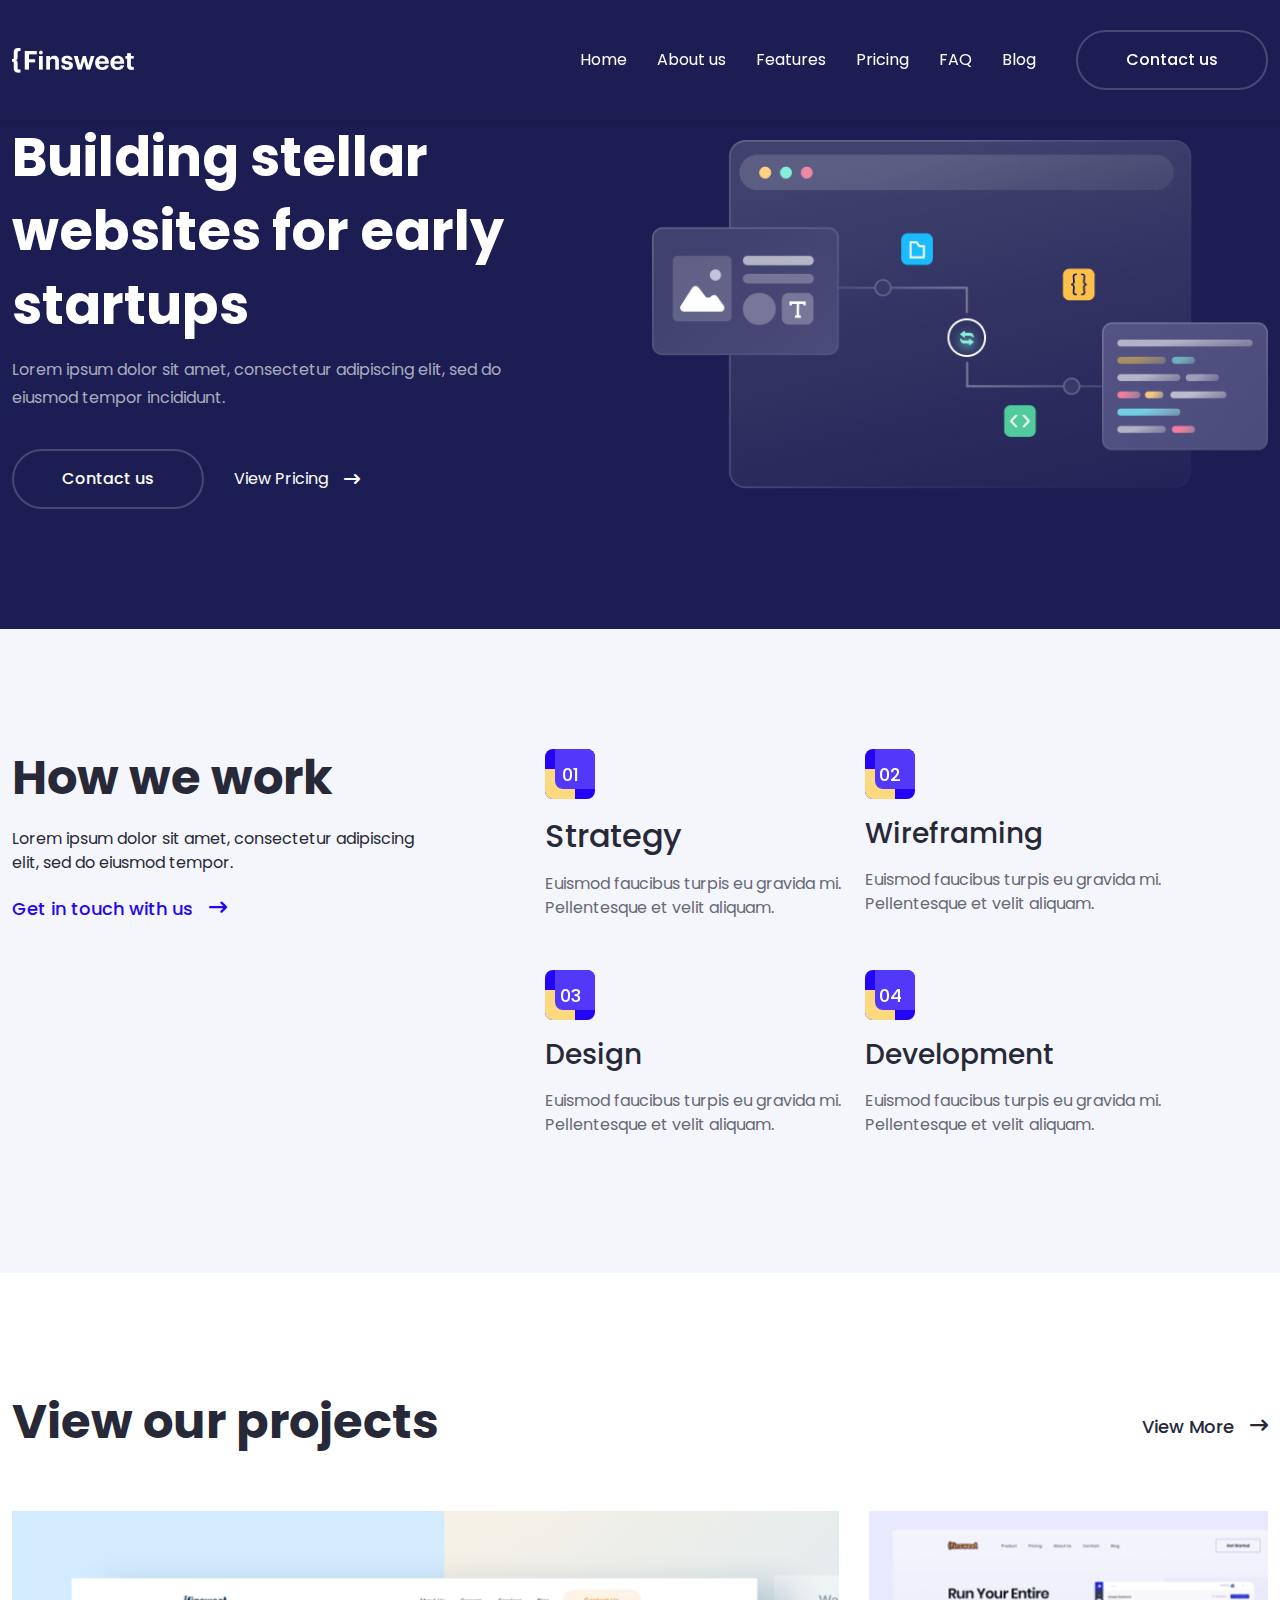
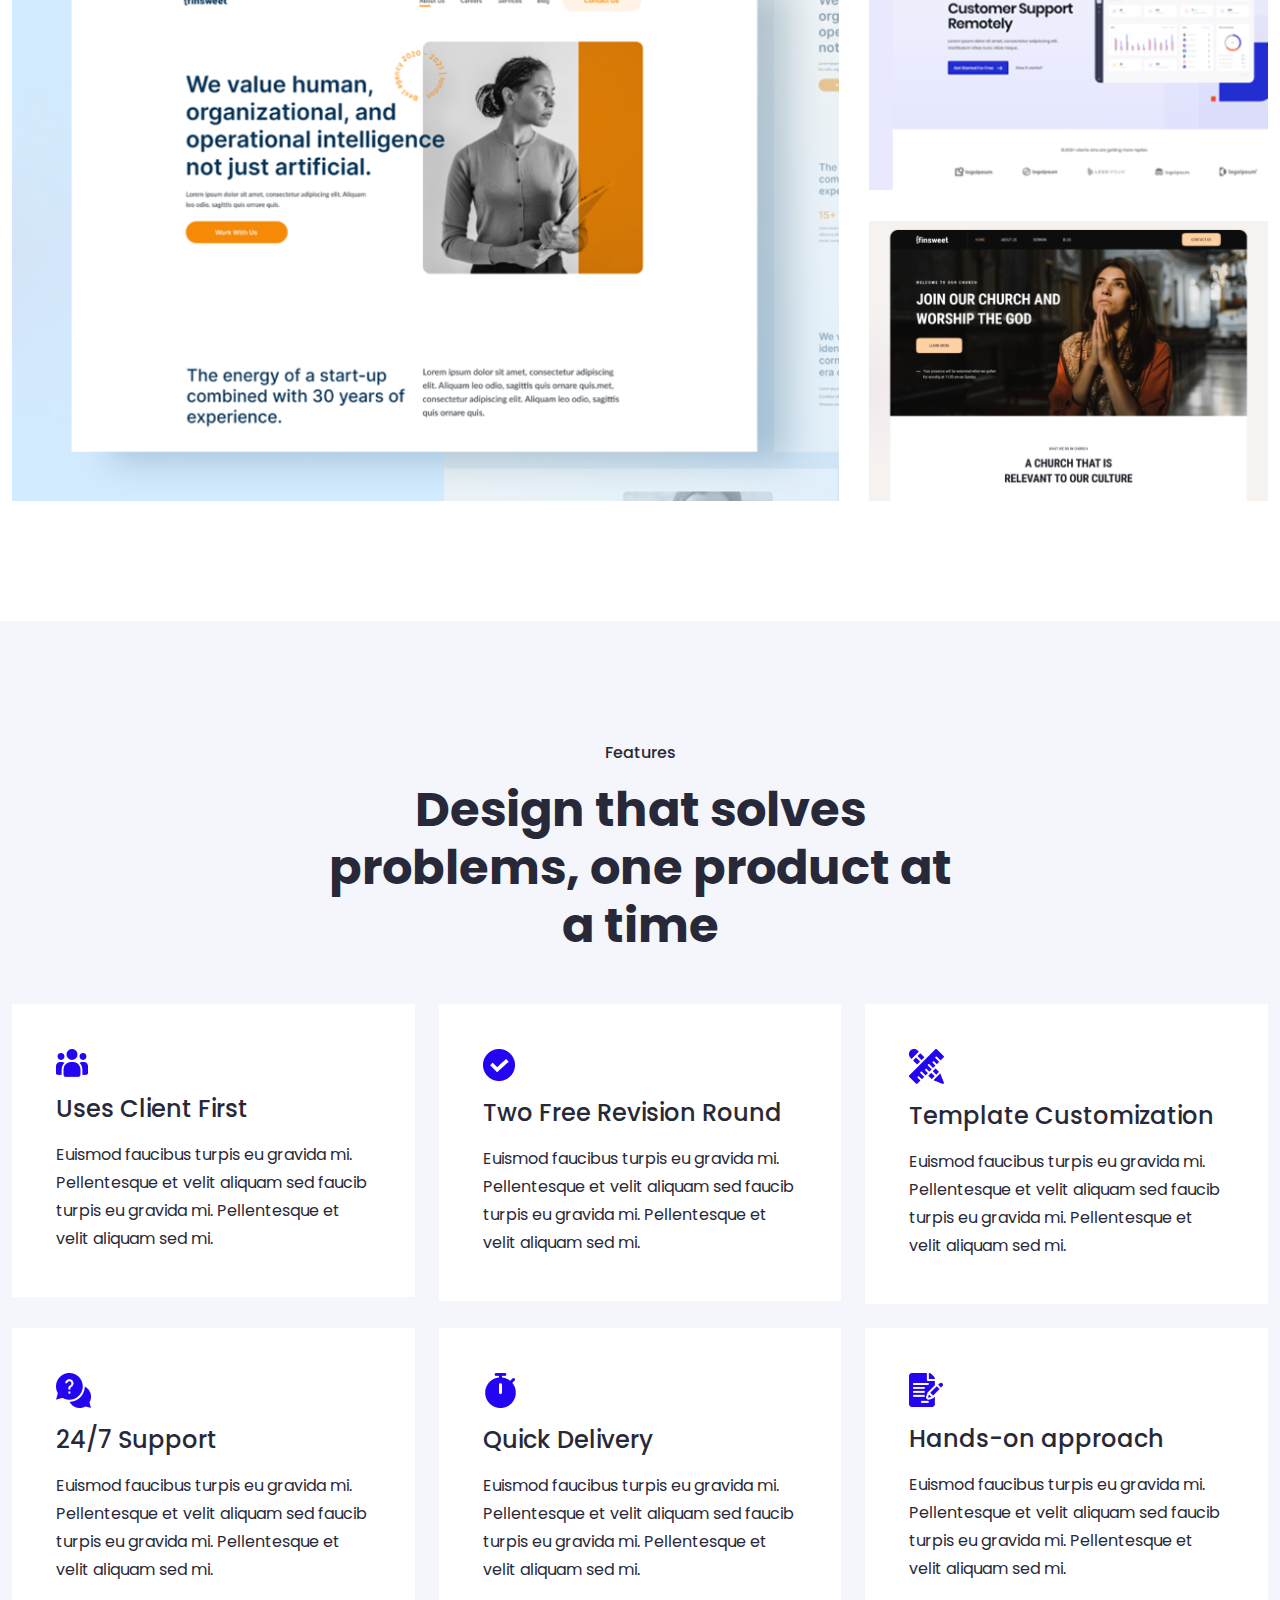
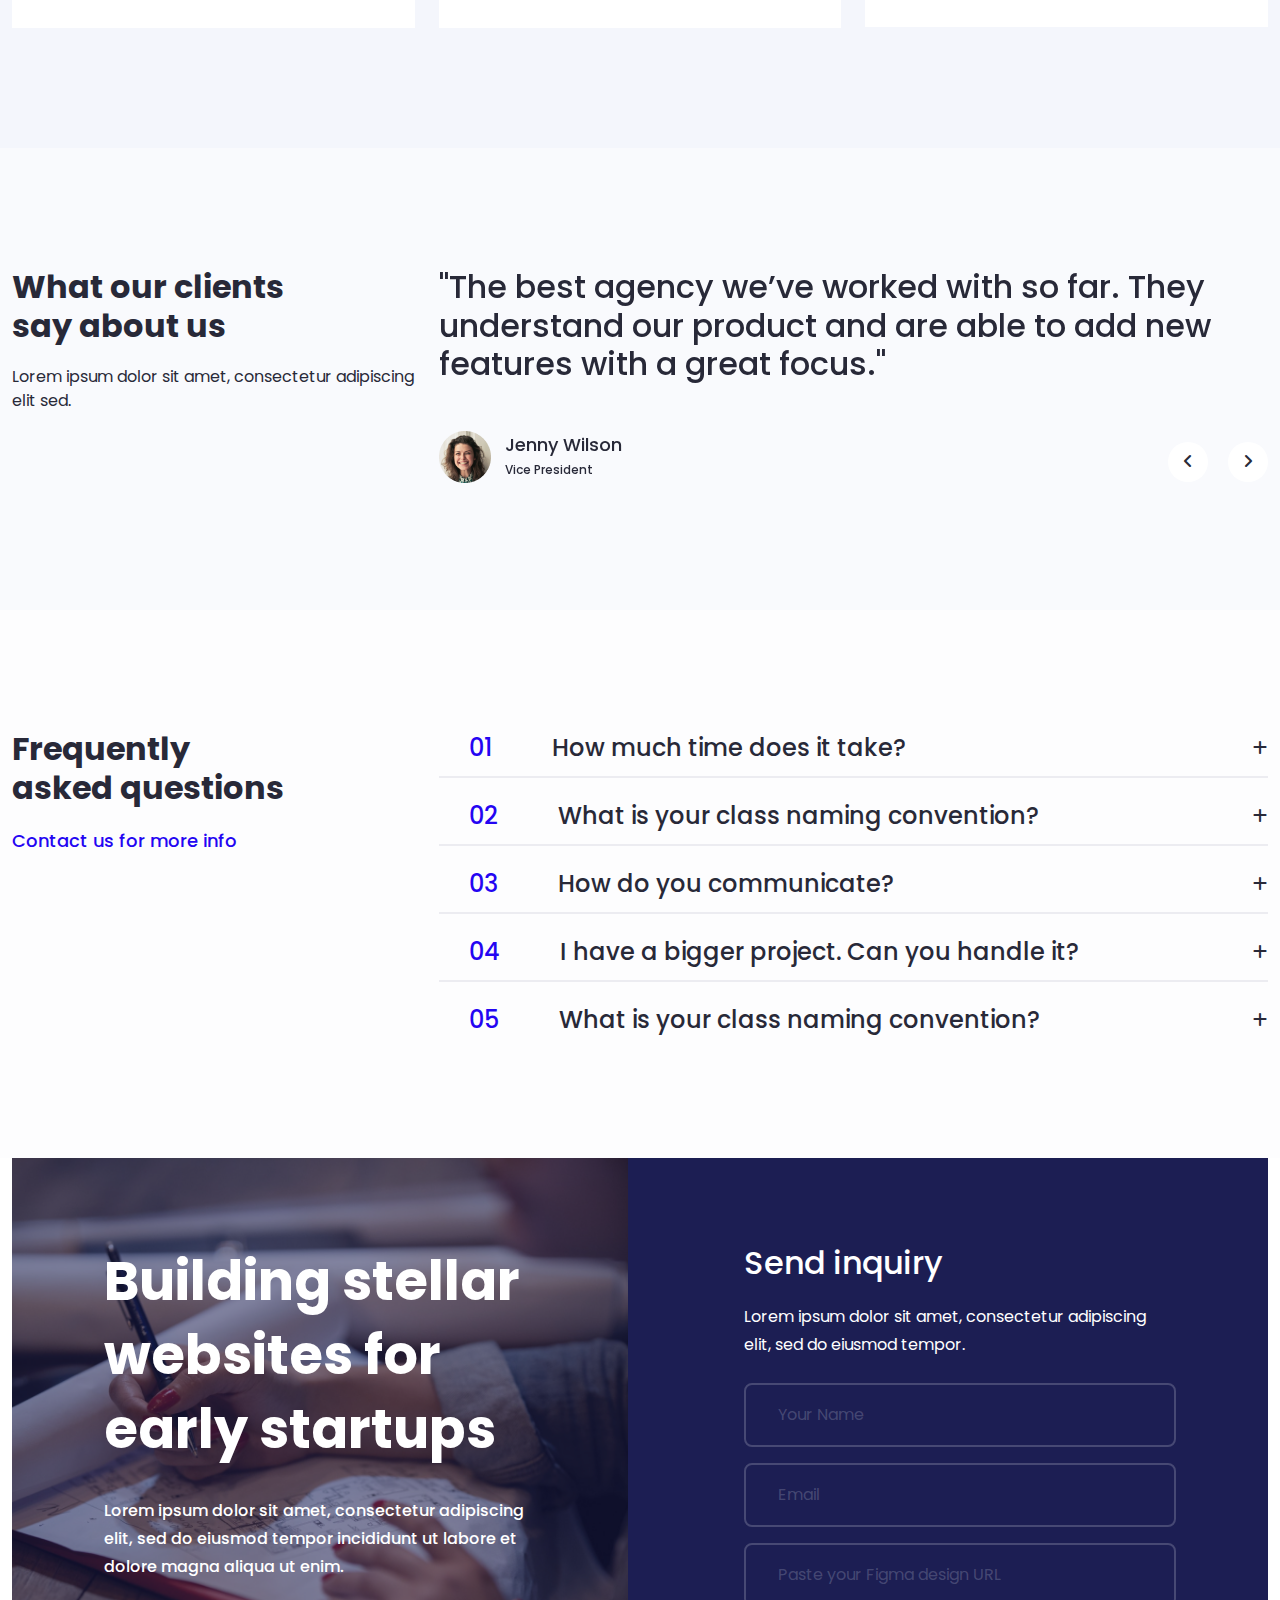
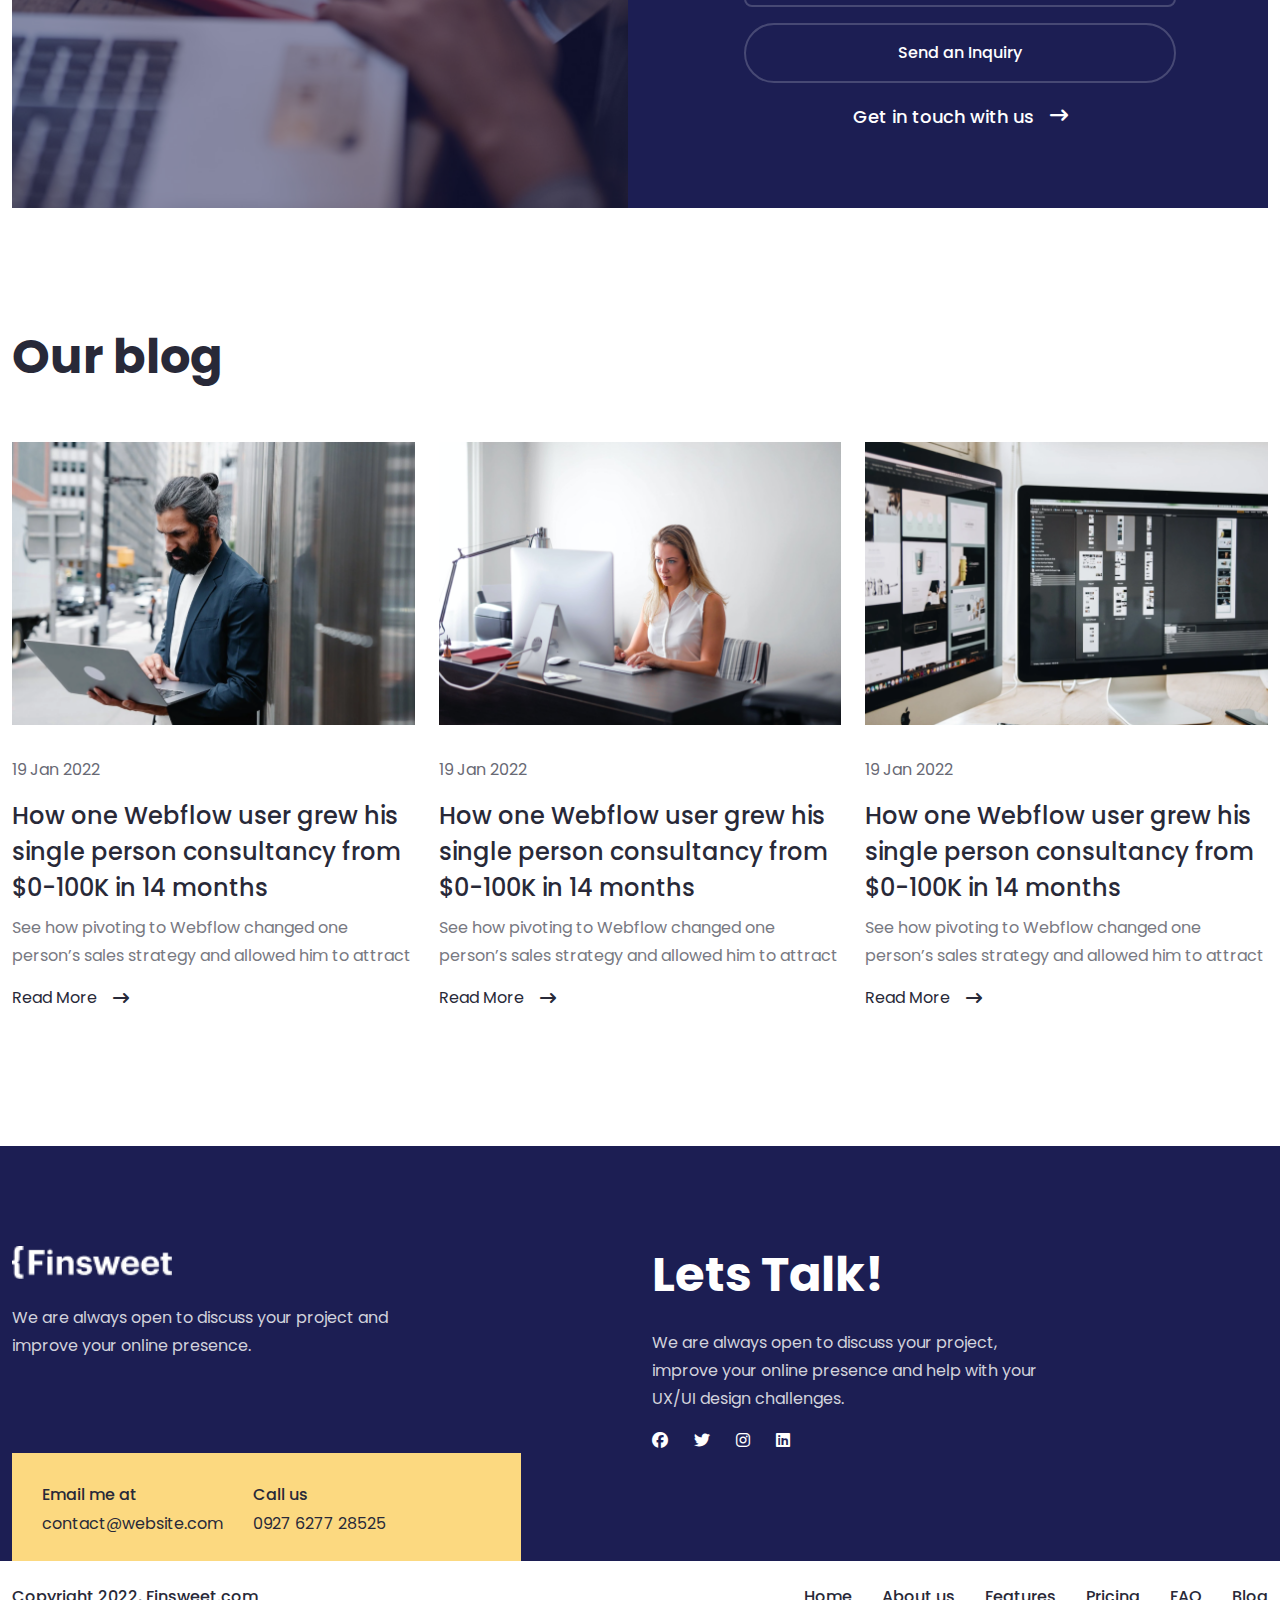
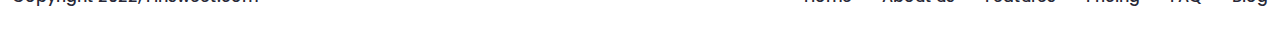
==== index.html @ e5a89e8e "Add files via upload" ====
<!doctype html>
<html lang="en">

<head>
    <meta charset="utf-8">
    <meta name="viewport" content="width=device-width, initial-scale=1">
    <title>Finsweek || Website</title>

    <!-- Favicon -->
    <link rel="shortcut icon" href="assets/img/logo/favicon.png" type="image/x-icon">

    <!-- Other CSS -->
    <link rel="stylesheet" href="assets/css/animate.min.css">
    <link rel="stylesheet" href="assets/css/fontawesome.min.css">
    <link rel="stylesheet" href="assets/css/bootstrap.min.css">
    <link rel="stylesheet" href="assets/css/meanmenu.css">
    <link rel="stylesheet" href="assets/css/slick.css">

    <!-- Theme CSS -->
    <link rel="stylesheet" href="assets/css/spacing.css">
    <link rel="stylesheet" href="assets/css/style.css">

</head>

<body>
    <!-- scroll to top  -->
    <button id="back-to-top"><i class="fa-solid fa-arrow-up"></i></button>

    <!-- preloader  -->
    <div id="loading">
        <div id="loading-center">
            <div id="loading-center-absolute">
                <div class="object" id="object_four"></div>
                <div class="object" id="object_three"></div>
                <div class="object" id="object_two"></div>
                <div class="object" id="object_one"></div>
            </div>
        </div>
    </div>
    <!-- preloader  -->


    <!-- Header Area Start -->
    <header>
        <div class="header-area sticky-navbar pt-30 pb-30">
            <div class="container">
                <div class="row align-items-center header-lg">
                    <div class="col-lg-3 col-md-6 col-6">
                        <div class="logo">
                            <a href="index.html"><img src="assets/img/logo/logo.png" alt=""></a>
                        </div>
                    </div>

                    <div class="col-lg-9 col-md-6 col-6">
                        <div class="header-right">
                            <nav id="mobile-menu" class="main-menu d-none d-lg-inline-block">
                                <ul>
                                    <li><a href="#">Home</a>
                                        <ul class="submenu">
                                            <li><a href="#">Home Style 01</a></li>
                                            <li><a href="#">Home Style 02</a></li>
                                            <li><a href="#">Home Style 03</a></li>
                                        </ul>
                                    </li>
                                    <li><a href="#">About us</a></li>
                                    <li><a href="#">Features</a></li>
                                    <li><a href="#">Pricing</a></li>
                                    <li><a href="#">FAQ</a></li>
                                    <li><a href="#">Blog</a></li>
                                </ul>
                            </nav>
                            <div class="header-btn d-none d-sm-inline-block">
                                <a href="#" class="za-btn">Contact us</a>
                            </div>
                            <div class="header-right-mobile d-lg-none">
                                <a href="#" class="za-menu-toggle text-white"><i class="fa-solid fa-bars"></i></a>
                            </div>
                        </div>
                    </div>
                </div>
            </div>
        </div>
    </header>

    <!-- mobile menu area -->

    <div class="za-sidebar-menu">
        <button class="sidebar-close"><i class="fa-solid fa-xmark"></i></button>
        <div class="logo">
            <a href="index.html"><img src="assets/img/logo/logo.png" alt=""></a>
        </div>
        <div class="mobile-menu"></div>
    </div>
    <div class="body-overlay"></div>

    <!-- Header Area End -->

    <!-- Hero Area Start -->
    <section class="hero-area pt-120 pb-120">
        <div class="container">
            <div class="row align-items-center">
                <div class="col-lg-6">
                    <div class="hero-text">
                        <h1>Building stellar <br> websites for early <br> startups</h1>
                        <p>Lorem ipsum dolor sit amet, consectetur adipiscing elit, sed do <br> eiusmod tempor
                            incididunt.
                        </p>
                        <div class="hero-btn">
                            <a href="#" class="za-btn">Contact us</a>
                            <a href="#" class="za-btn-two">
                                View Pricing
                                <i class="fa-solid fa-arrow-right-long"></i>
                            </a>
                        </div>
                    </div>
                </div>

                <div class="col-lg-6">
                    <div class="hero-img">
                        <img class="za-re-img" src="assets/img/hero/hero_img.png" alt="">
                    </div>
                </div>
            </div>
        </div>
    </section>
    <!-- Hero Area End -->

    <!-- Work Area Start -->
    <section class="work-area pt-120 pb-120">
        <div class="container">
            <div class="row">
                <div class="col-lg-4">
                    <div class="za-section-box">
                        <h2 class="za-section-title">How we work</h2>
                        <p class="za-section-p">Lorem ipsum dolor sit amet, consectetur adipiscing elit, sed do eiusmod
                            tempor.</p>
                        <a href="#" class="za-btn-three">Get in touch with us<i
                                class="fa-solid fa-arrow-right-long"></i></a>
                    </div>
                </div>
                <div class="col-lg-1"></div>
                <div class="col-lg-6">
                    <div class="work-box">
                        <div class="row">
                            <div class="col-lg-6">
                                <div class="work-item mb-50">
                                    <span class="iconOne"><i>01</i></span>
                                    <h5>Strategy</h5>
                                    <p>Euismod faucibus turpis eu gravida mi. Pellentesque et velit aliquam.</p>
                                </div>
                            </div>

                            <div class="col-lg-6">
                                <div class="work-item mb-50">
                                    <span class="iconOne"><i>02</i></span>
                                    <h3>Wireframing</h3>
                                    <p>Euismod faucibus turpis eu gravida mi. Pellentesque et velit aliquam.</p>
                                </div>
                            </div>

                            <div class="col-lg-6">
                                <div class="work-item">
                                    <span class="iconOne"><i>03</i></span>
                                    <h3>Design</h3>
                                    <p>Euismod faucibus turpis eu gravida mi. Pellentesque et velit aliquam.</p>
                                </div>
                            </div>

                            <div class="col-lg-6">
                                <div class="work-item">
                                    <span class="iconOne"><i>04</i></span>
                                    <h3>Development</h3>
                                    <p>Euismod faucibus turpis eu gravida mi. Pellentesque et velit aliquam.</p>
                                </div>
                            </div>
                        </div>
                    </div>
                </div>
                <div class="col-lg-1"></div>
            </div>
        </div>
    </section>
    <!-- Work Area End -->

    <!-- Projects Area Start -->
    <section class="projects-area pt-120 pb-120">
        <div class="container">
            <div class="projects-title">
                <div class="row">
                    <div class="col-lg-9">
                        <h2 class="za-section-title">View our projects</h2>
                    </div>
                    <div class="col-lg-3">
                        <div class="projucts-btn d-flex justify-content-start justify-content-lg-end">
                            <a href="#" class="za-btn-Four">View More<i class="fa-solid fa-arrow-right-long"></i></a>
                        </div>
                    </div>
                </div>
            </div>

            <div class="projects-box mt-40">
                <div class="projects-card card-box">
                    <div class="Projects-overlay"></div>
                    <img class="za-re-img" src="assets/img/projects/projects01.png" alt="Projects-img">

                    <div class="projects-content card-content">
                        <div class="card-style">
                            <h5>Workhub office Webflow <br> Webflow Design</h5>
                            <p>Euismod faucibus turpis eu gravida mi. Pellentesque et velit aliquam</p>
                            <a href="#" class="za-btn-five">View portfolio<i
                                    class="fa-solid fa-arrow-right-long"></i></a>
                        </div>
                    </div>
                </div>

                <div class="projects-card card-box">
                    <img class="za-re-img" src="assets/img/projects/projects02.png" alt="Projects-img">

                    <div class="projects-content card-content">
                        <div class="card-style">
                            <h5>Unisaas Website <br>
                                Design</h5>

                            <a href="#" class="za-btn-five">View portfolio<i
                                    class="fa-solid fa-arrow-right-long"></i></a>
                        </div>
                    </div>
                </div>
                <div class="projects-card card-box">
                    <img class="za-re-img" src="assets/img/projects/projects03.png" alt="Projects-img">

                    <div class="projects-content card-content">
                        <div class="card-style">
                            <h5>Unisaas Website <br>
                                Design</h5>

                            <a href="#" class="za-btn-five">View portfolio<i
                                    class="fa-solid fa-arrow-right-long"></i></a>
                        </div>
                    </div>
                </div>
            </div>
        </div>
    </section>
    <!-- Projects Area End -->

    <!-- Features Area Start -->
    <section class="features-area pt-120 pb-120">
        <div class="container">
            <div class="features-title">
                <div class="row">
                    <div class="col-lg-12 text-center">
                        <p class="za-section-top">Features</p>
                        <h2 class="za-section-title">Design that solves <br> problems, one product at <br> a time</h2>
                    </div>
                </div>
            </div>

            <div class="features-content pt-30">
                <div class="row">
                    <div class="col-lg-4 pb-4">
                        <div class="features-card">
                            <img src="assets/img/features/Features-Icon1.png" alt="features-icon">
                            <h6>Uses Client First</h6>
                            <p>Euismod faucibus turpis eu gravida mi. Pellentesque et velit aliquam sed faucib turpis eu
                                gravida mi. Pellentesque et velit aliquam sed mi.</p>
                        </div>
                    </div>

                    <div class="col-lg-4 pb-4">
                        <div class="features-card">
                            <img src="assets/img/features/Features-Icon2.png" alt="features-icon">
                            <h6>Two Free Revision Round</h6>
                            <p>Euismod faucibus turpis eu gravida mi. Pellentesque et velit aliquam sed faucib turpis eu
                                gravida mi. Pellentesque et velit aliquam sed mi.</p>
                        </div>
                    </div>

                    <div class="col-lg-4 pb-4">
                        <div class="features-card">
                            <img src="assets/img/features/Features-Icon3.png" alt="features-icon">
                            <h6>Template Customization</h6>
                            <p>Euismod faucibus turpis eu gravida mi. Pellentesque et velit aliquam sed faucib turpis eu
                                gravida mi. Pellentesque et velit aliquam sed mi.</p>
                        </div>
                    </div>

                    <div class="col-lg-4 pb-4 pb-lg-0 pb-xl-0 pb-xxl-0">
                        <div class="features-card">
                            <img src="assets/img/features/Features-Icon4.png" alt="features-icon">
                            <h6>24/7 Support</h6>
                            <p>Euismod faucibus turpis eu gravida mi. Pellentesque et velit aliquam sed faucib turpis eu
                                gravida mi. Pellentesque et velit aliquam sed mi.</p>
                        </div>
                    </div>

                    <div class="col-lg-4 pb-4 pb-lg-0 pb-xl-0 pb-xxl-0">
                        <div class="features-card">
                            <img src="assets/img/features/Features-Icon5.png" alt="features-icon">
                            <h6>Quick Delivery</h6>
                            <p>Euismod faucibus turpis eu gravida mi. Pellentesque et velit aliquam sed faucib turpis eu
                                gravida mi. Pellentesque et velit aliquam sed mi.</p>
                        </div>
                    </div>

                    <div class="col-lg-4">
                        <div class="features-card">
                            <img src="assets/img/features/Features-Icon6.png" alt="features-icon">
                            <h6>Hands-on approach</h6>
                            <p>Euismod faucibus turpis eu gravida mi. Pellentesque et velit aliquam sed faucib turpis eu
                                gravida mi. Pellentesque et velit aliquam sed mi.</p>
                        </div>
                    </div>
                </div>
            </div>
        </div>
    </section>
    <!-- Features Area Start -->

    <!-- Testimonial Area End -->
    <section class="testimonial-area pt-120 pb-120">
        <div class="container">
            <div class="row">
                <div class="col-lg-4">
                    <div class="testimonial-title">
                        <div class="za-section-box">
                            <h2 class="za-section-title">What our clients <br> say about us</h2>
                            <p class="za-section-p">Lorem ipsum dolor sit amet, consectetur adipiscing elit sed.</p>
                        </div>
                    </div>
                </div>

                <div class="col-lg-8">
                    <div class="testimonial-active slider-space-30">
                        <div class="testimonial-item">
                            <div class="testimonial-box">
                                <h5 class="pb-40">
                                    "The best agency we’ve worked with so far. They understand our product and are able
                                    to
                                    add new features with a great focus."
                                </h5>
                                <div class="testimonial-client">
                                    <div class="testimonial-img">
                                        <img src="assets/img/testimonial/testimonial.png" alt="">
                                    </div>
                                    <div class="testimonial-meta">
                                        <h5 class="reviewer-name">Jenny Wilson</h5>
                                        <span class="reviewer-position">Vice President</span>
                                    </div>
                                </div>
                            </div>
                        </div>

                        <div class="testimonial-item">
                            <div class="testimonial-box">
                                <h5 class="pb-40">
                                    "The best agency we’ve worked with so far. They understand our product and are able
                                    to
                                    add new features with a great focus."
                                </h5>
                                <div class="testimonial-client">
                                    <div class="testimonial-img">
                                        <img src="assets/img/testimonial/testimonial.png" alt="">
                                    </div>
                                    <div class="testimonial-meta">
                                        <h5 class="reviewer-name">Jenny Wilson</h5>
                                        <span class="reviewer-position">Vice President</span>
                                    </div>
                                </div>
                            </div>
                        </div>
                    </div>
                </div>
            </div>
        </div>
    </section>
    <!-- Testimonial Area End -->


    <!-- Faq Area End -->
    <section class="faq-area pt-120 pb-120">
        <div class="container">
            <div class="row">
                <div class="col-lg-4">
                    <div class="faq-title">
                        <div class="za-section-box">
                            <h2 class="za-section-title">Frequently <br> asked questions</h2>

                            <a href="#" class="za-btn-three">Contact us for more info</a>
                        </div>
                    </div>
                </div>

                <div class="col-lg-8">
                    <div class="za-accordion-box">
                        <ul class="za-faq-text">
                            <li>
                                <div class="za-question-arrow">
                                    <span class="za-serial">01</span>
                                    <span class="za-question">How much time does it take?</span>
                                    <i class="icon fa fa-plus"></i>
                                </div>
                                <p>Lorem ipsum dolor sit amet consectetur adipisicing elit. Ex enim nesciunt, doloribus
                                    debitis ut
                                    esse quis nemo quibusdam amet culpa.</p>
                            </li>

                            <li>
                                <div class="za-question-arrow">
                                    <span class="za-serial">02</span>
                                    <span class="za-question">What is your class naming convention?</span>
                                    <i class="icon fa fa-plus"></i>
                                </div>
                                <p>Lorem ipsum dolor sit amet consectetur adipisicing elit. Ex enim nesciunt, doloribus
                                    debitis ut
                                    esse quis nemo quibusdam amet culpa.</p>
                            </li>

                            <li>
                                <div class="za-question-arrow">
                                    <span class="za-serial">03</span>
                                    <span class="za-question">How do you communicate?</span>
                                    <i class="icon fa fa-plus"></i>
                                </div>
                                <p>Lorem ipsum dolor sit amet consectetur adipisicing elit. Ex enim nesciunt, doloribus
                                    debitis ut
                                    esse quis nemo quibusdam amet culpa.</p>
                            </li>

                            <li>
                                <div class="za-question-arrow">
                                    <span class="za-serial">04</span>
                                    <span class="za-question">I have a bigger project. Can you handle it?</span>
                                    <i class="icon fa fa-plus"></i>
                                </div>
                                <p>Lorem ipsum dolor sit amet consectetur adipisicing elit. Ex enim nesciunt, doloribus
                                    debitis ut
                                    esse quis nemo quibusdam amet culpa.</p>
                            </li>

                            <li>
                                <div class="za-question-arrow">
                                    <span class="za-serial">05</span>
                                    <span class="za-question">What is your class naming convention?</span>
                                    <i class="icon fa fa-plus"></i>
                                </div>
                                <p>Lorem ipsum dolor sit amet consectetur adipisicing elit. Ex enim nesciunt, doloribus
                                    debitis ut
                                    esse quis nemo quibusdam amet culpa.</p>
                            </li>
                        </ul>
                    </div>
                </div>
            </div>
        </div>
    </section>
    <!-- Faq Area End -->


    <!-- Faq Area End -->
    <!-- <section class="faq-area pt-120 pb-120">
        <div class="container">
            <div class="row">
                <div class="col-lg-4">
                    <div class="faq-title">
                        <div class="za-section-box">
                            <h2 class="za-section-title">Frequently <br> asked questions</h2>

                            <a href="#" class="za-btn-three">Contact us for more info</a>
                        </div>
                    </div>
                </div>

                <div class="col-lg-8">
                    <div class="za-accordion-style">
                        <div class="accordion" id="accordionExample">
                            <div class="accordion-item">
                                <h2 class="accordion-header">
                                    <button class="accordion-button" type="button" data-bs-toggle="collapse"
                                        data-bs-target="#collapseOne" aria-expanded="true" aria-controls="collapseOne">
                                        <span class="serial">01</span>
                                        How much time does it take?
                                    </button>
                                </h2>
                                <div id="collapseOne" class="accordion-collapse collapse show"
                                    data-bs-parent="#accordionExample">
                                    <div class="accordion-body">
                                        Lorem ipsum dolor sit amet, consectetur adipiscing elit, sed do eiusmod tempor incididunt ut labore et dolore magna aliqua.
                                    </div>
                                </div>
                            </div>

                            <div class="accordion-item">
                                <h2 class="accordion-header">
                                    <button class="accordion-button collapsed" type="button" data-bs-toggle="collapse"
                                        data-bs-target="#collapseTwo" aria-expanded="false" aria-controls="collapseTwo">
                                        <span class="serial">02</span>
                                        What is your class naming convention?
                                    </button>
                                </h2>
                                <div id="collapseTwo" class="accordion-collapse collapse"
                                    data-bs-parent="#accordionExample">
                                    <div class="accordion-body">
                                        Lorem ipsum dolor sit amet, consectetur adipiscing elit, sed do eiusmod tempor incididunt ut labore et dolore magna aliqua.
                                    </div>
                                </div>
                            </div>

                            <div class="accordion-item">
                                <h2 class="accordion-header">
                                    <button class="accordion-button collapsed" type="button" data-bs-toggle="collapse"
                                        data-bs-target="#collapseTwo" aria-expanded="false" aria-controls="collapseTwo">
                                        <span class="serial">03</span>
                                        How do you communicate?
                                    </button>
                                </h2>
                                <div id="collapseTwo" class="accordion-collapse collapse"
                                    data-bs-parent="#accordionExample">
                                    <div class="accordion-body">
                                        Lorem ipsum dolor sit amet, consectetur adipiscing elit, sed do eiusmod tempor incididunt ut labore et dolore magna aliqua.
                                    </div>
                                </div>
                            </div>

                            <div class="accordion-item">
                                <h2 class="accordion-header">
                                    <button class="accordion-button collapsed" type="button" data-bs-toggle="collapse"
                                        data-bs-target="#collapseTwo" aria-expanded="false" aria-controls="collapseTwo">
                                        <span class="serial">04</span>
                                        I have a bigger project. Can you handle it?
                                    </button>
                                </h2>
                                <div id="collapseTwo" class="accordion-collapse collapse"
                                    data-bs-parent="#accordionExample">
                                    <div class="accordion-body">
                                        Lorem ipsum dolor sit amet, consectetur adipiscing elit, sed do eiusmod tempor incididunt ut labore et dolore magna aliqua.
                                    </div>
                                </div>
                            </div>

                            <div class="accordion-item">
                                <h2 class="accordion-header">
                                    <button class="accordion-button collapsed" type="button" data-bs-toggle="collapse"
                                        data-bs-target="#collapseTwo" aria-expanded="false" aria-controls="collapseTwo">
                                        <span class="serial">05</span>
                                        What is your class naming convention?
                                    </button>
                                </h2>
                                <div id="collapseTwo" class="accordion-collapse collapse"
                                    data-bs-parent="#accordionExample">
                                    <div class="accordion-body">
                                        Lorem ipsum dolor sit amet, consectetur adipiscing elit, sed do eiusmod tempor incididunt ut labore et dolore magna aliqua.
                                    </div>
                                </div>
                            </div>
                        </div>
                    </div>
                </div>
            </div>
        </div>
    </section> -->
    <!-- Faq Area End -->

    <!-- Faq Area End -->
    <!-- <section class="faq-area pt-120 pb-120">
        <div class="container">
            <div class="row">
                <div class="col-lg-4">
                    <div class="faq-title">
                        <div class="za-section-box">
                            <h2 class="za-section-title">Frequently <br> asked questions</h2>

                            <a href="#" class="za-btn-three">Contact us for more info</a>
                        </div>
                    </div>
                </div>

                <div class="col-lg-8">
                    <div class="za-accordion-style">
                        <div class="accordion" id="accordionExample">
                            <div class="accordion-item">
                                <h2 class="accordion-header">
                                    <button class="accordion-button" type="button" data-bs-toggle="collapse"
                                        data-bs-target="#collapseOne" aria-expanded="true" aria-controls="collapseOne">
                                        <span class="serial">01</span>
                                        How much time does it take?
                                    </button>
                                </h2>
                                <div id="collapseOne" class="accordion-collapse collapse show"
                                    data-bs-parent="#accordionExample">
                                    <div class="accordion-body">
                                        Lorem ipsum dolor sit amet, consectetur adipiscing elit, sed do eiusmod tempor incididunt ut labore et dolore magna aliqua.
                                    </div>
                                </div>
                            </div>

                            <div class="accordion-item">
                                <h2 class="accordion-header">
                                    <button class="accordion-button collapsed" type="button" data-bs-toggle="collapse"
                                        data-bs-target="#collapseTwo" aria-expanded="false" aria-controls="collapseTwo">
                                        <span class="serial">02</span>
                                        What is your class naming convention?
                                    </button>
                                </h2>
                                <div id="collapseTwo" class="accordion-collapse collapse"
                                    data-bs-parent="#accordionExample">
                                    <div class="accordion-body">
                                        Lorem ipsum dolor sit amet, consectetur adipiscing elit, sed do eiusmod tempor incididunt ut labore et dolore magna aliqua.
                                    </div>
                                </div>
                            </div>

                            <div class="accordion-item">
                                <h2 class="accordion-header">
                                    <button class="accordion-button collapsed" type="button" data-bs-toggle="collapse"
                                        data-bs-target="#collapseTwo" aria-expanded="false" aria-controls="collapseTwo">
                                        <span class="serial">03</span>
                                        How do you communicate?
                                    </button>
                                </h2>
                                <div id="collapseTwo" class="accordion-collapse collapse"
                                    data-bs-parent="#accordionExample">
                                    <div class="accordion-body">
                                        Lorem ipsum dolor sit amet, consectetur adipiscing elit, sed do eiusmod tempor incididunt ut labore et dolore magna aliqua.
                                    </div>
                                </div>
                            </div>

                            <div class="accordion-item">
                                <h2 class="accordion-header">
                                    <button class="accordion-button collapsed" type="button" data-bs-toggle="collapse"
                                        data-bs-target="#collapseTwo" aria-expanded="false" aria-controls="collapseTwo">
                                        <span class="serial">04</span>
                                        I have a bigger project. Can you handle it?
                                    </button>
                                </h2>
                                <div id="collapseTwo" class="accordion-collapse collapse"
                                    data-bs-parent="#accordionExample">
                                    <div class="accordion-body">
                                        Lorem ipsum dolor sit amet, consectetur adipiscing elit, sed do eiusmod tempor incididunt ut labore et dolore magna aliqua.
                                    </div>
                                </div>
                            </div>

                            <div class="accordion-item">
                                <h2 class="accordion-header">
                                    <button class="accordion-button collapsed" type="button" data-bs-toggle="collapse"
                                        data-bs-target="#collapseTwo" aria-expanded="false" aria-controls="collapseTwo">
                                        <span class="serial">05</span>
                                        What is your class naming convention?
                                    </button>
                                </h2>
                                <div id="collapseTwo" class="accordion-collapse collapse"
                                    data-bs-parent="#accordionExample">
                                    <div class="accordion-body">
                                        Lorem ipsum dolor sit amet, consectetur adipiscing elit, sed do eiusmod tempor incididunt ut labore et dolore magna aliqua.
                                    </div>
                                </div>
                            </div>
                        </div>
                    </div>
                </div>
            </div>
        </div>
    </section> -->
    <!-- Faq Area End -->

    <!-- Faq Area End -->
    <!-- <section class="faq-area pt-120 pb-120">
        <div class="container">
            <div class="row">
                <div class="col-lg-4">
                    <div class="faq-title">
                        <div class="za-section-box">
                            <h2 class="za-section-title">Frequently <br> asked questions</h2>

                            <a href="#" class="za-btn-three">Contact us for more info</a>
                        </div>
                    </div>
                </div>

                <div class="col-lg-8">
                    <div class="za-accordion">
                        <div class="za-accordion-item">
                            <button class="za-accordion-header">
                                <span class="serial">01</span>
                                How much time does it take?
                                <i class="icon fa fa-plus"></i>
                            </button>
                            <div class="za-accordion-content">
                                <p>Lorem ipsum dolor sit amet, consectetur adipiscing elit, sed do eiusmod tempor
                                    incididunt ut labore et dolore magna aliqua.</p>
                            </div>
                        </div>

                        <div class="za-accordion-item">
                            <button class="za-accordion-header">
                                <span class="serial">02</span>
                                What is your class naming convention?
                                <i class="icon fa fa-plus"></i>
                            </button>
                            <div class="za-accordion-content">
                                <p>Lorem ipsum dolor sit amet, consectetur adipiscing elit, sed do eiusmod tempor
                                    incididunt ut labore et dolore magna aliqua.</p>
                            </div>
                        </div>

                        <div class="za-accordion-item">
                            <button class="za-accordion-header">
                                <span class="serial">03</span>
                                How do you communicate?
                                <i class="icon fa fa-plus"></i>
                            </button>
                            <div class="za-accordion-content">
                                <p>Lorem ipsum dolor sit amet, consectetur adipiscing elit, sed do eiusmod tempor
                                    incididunt ut labore et dolore magna aliqua.</p>
                            </div>
                        </div>

                        <div class="za-accordion-item">
                            <button class="za-accordion-header">
                                <span class="serial">04</span>
                                <span class="title">I have a bigger project. Can you handle it?</span>
                                <i class="icon fa fa-plus"></i>
                            </button>
                            <div class="za-accordion-content">
                                <p>Lorem ipsum dolor sit amet, consectetur adipiscing elit, sed do eiusmod tempor
                                    incididunt ut labore et dolore magna aliqua.</p>
                            </div>
                        </div>

                        <div class="za-accordion-item">
                            <button class="za-accordion-header">
                                <span class="serial">05</span>
                                What is your class naming convention?
                                <i class="icon fa fa-plus"></i>
                            </button>
                            <div class="za-accordion-content">
                                <p>Lorem ipsum dolor sit amet, consectetur adipiscing elit, sed do eiusmod tempor
                                    incididunt ut labore et dolore magna aliqua.</p>
                            </div>
                        </div>
                    </div>
                </div>
            </div>
        </div>
    </section> -->
    <!-- Faq Area End -->

    <!-- Contact Area End -->
    <!-- responsive সমস্যা আছে। -->
    <section class="contact-area">
        <div class="container">
            <div class="contact-box text-white">
                <div class="row">
                    <div class="col-xl-6 d-none d-xl-block">
                        <div class="contact-left">
                            <div class="contact-overlay">
                                <div class="contact-text">
                                    <h1>Building stellar websites for early startups</h1>
                                    <p>Lorem ipsum dolor sit amet, consectetur adipiscing elit, sed do eiusmod tempor
                                        incididunt ut labore et dolore magna aliqua ut enim.</p>
                                </div>
                            </div>
                            <img src="assets/img/contact/contact_Img.png" class="za-re-img" alt="contact img">
                        </div>
                    </div>
                    <div class="col-xl-6 col-lg-12">
                        <div class="contact-right">
                            <div class="contact-title pb-40">
                                <h2 class="za-section-title">Send inquiry</h2>
                                <p class="za-section-p">Lorem ipsum dolor sit amet, consectetur adipiscing elit, sed do
                                    eiusmod
                                    tempor.</p>
                            </div>

                            <form action="#" class="contact-from">
                                <div class="col-lg-12">
                                    <div class="za-from-control">
                                        <input type="text" name="za-name" class="za-input" id="za-name"
                                            placeholder="Your Name">
                                    </div>
                                </div>

                                <div class="col-lg-12">
                                    <div class="za-from-control">
                                        <input type="email" name="za-name" class="za-input" id="za-name"
                                            placeholder="Email">
                                    </div>
                                </div>

                                <div class="col-lg-12">
                                    <div class="za-from-control">
                                        <input type="url" name="za-name" class="za-input" id="za-name"
                                            placeholder="Paste your Figma design URL">
                                    </div>
                                </div>

                                <div class="col-lg-12">
                                    <div class="za-from-control">
                                        <a href="#" class="za-btn-contact">Send an Inquiry</a>
                                    </div>
                                </div>

                                <div class="col-lg-12">
                                    <div class="za-from-control">
                                        <a href="#" class="za-btn-contact-two">Get in touch with us<i
                                                class="fa-solid fa-arrow-right-long"></i></a>
                                    </div>
                                </div>
                            </form>
                        </div>
                    </div>
                </div>
            </div>
        </div>
    </section>
    <!-- Contact Area End -->

    <!-- Blog Area End -->
    <section class="blog-area pt-120 pb-120">
        <div class="container">
            <div class="blog-title">
                <h2 class="za-section-title">Our blog</h2>
            </div>

            <div class="blog-content">
                <div class="row">
                    <div class="col-lg-4 mb-sm-3">
                        <div class="blog-item">
                            <div class="blog-item-img">
                                <img src="assets/img/blog/blog-img-1.png" class="za-re-img" alt="blog img">
                            </div>
                            <p class="blog-time">19 Jan 2022</p>
                            <h6 class="blog-item-title">How one Webflow user grew his single person consultancy from
                                $0-100K in 14 months</h6>
                            <p class="blog-item-p">See how pivoting to Webflow changed one person’s sales strategy and
                                allowed him to attract</p>
                            <a href="#" class="za-btn-blog">Read More<i class="fa-solid fa-arrow-right-long"></i></a>
                        </div>
                    </div>

                    <div class="col-lg-4 mb-sm-3">
                        <div class="blog-item">
                            <div class="blog-item-img">
                                <img src="assets/img/blog/blog-img-2.png" class="za-re-img" alt="blog img">
                            </div>
                            <p class="blog-time">19 Jan 2022</p>
                            <h6 class="blog-item-title">How one Webflow user grew his single person consultancy from
                                $0-100K in 14 months</h6>
                            <p class="blog-item-p">See how pivoting to Webflow changed one person’s sales strategy and
                                allowed him to attract</p>
                            <a href="#" class="za-btn-blog">Read More<i class="fa-solid fa-arrow-right-long"></i></a>
                        </div>
                    </div>

                    <div class="col-lg-4">
                        <div class="blog-item">
                            <div class="blog-item-img">
                                <img src="assets/img/blog/blog-img-3.png" class="za-re-img" alt="blog img">
                            </div>
                            <p class="blog-time">19 Jan 2022</p>
                            <h6 class="blog-item-title">How one Webflow user grew his single person consultancy from
                                $0-100K in 14 months</h6>
                            <p class="blog-item-p">See how pivoting to Webflow changed one person’s sales strategy and
                                allowed him to attract</p>
                            <a href="#" class="za-btn-blog">Read More<i class="fa-solid fa-arrow-right-long"></i></a>
                        </div>
                    </div>
                </div>
            </div>
        </div>
    </section>
    <!-- Blog Area End -->

    <!-- Footer Area End -->
    <footer>
        <div class="footer-top pt-100 text-white">
            <div class="container">
                <div class="row">
                    <div class="col-lg-5 mb-sm-3">
                        <div class="footer-left-top">
                            <div class="logo">
                                <a href="index.html"><img src="assets/img/logo/logo.png" alt=""></a>
                            </div>
                            <p>We are always open to discuss your project and <br> improve your online presence.</p>
                        </div>
                    </div>
                    <div class="col-lg-1"></div>
                    <div class="col-lg-4">
                        <div class="footer-right">
                            <h1>Lets Talk!</h1>
                            <p>We are always open to discuss your project, improve your online presence and help with
                                your UX/UI design challenges.</p>
                            <ul class="social-media">
                                <li><a href="#"><i class="fa-brands fa-facebook"></i></a></li>
                                <li><a href="#"><i class="fa-brands fa-twitter"></i></a></li>
                                <li><a href="#"><i class="fa-brands fa-instagram"></i></a></li>
                                <li><a href="#"><i class="fa-brands fa-linkedin"></i></a></li>
                            </ul>
                        </div>
                    </div>
                    <div class="col-lg-5">
                        <div class="footer-left-bottom">
                            <div class="footer-contact">
                                <span>Email me at</span>
                                <p class="mb-0">contact@website.com</p>
                            </div>
                            <div class="footer-contact">
                                <span>Call us</span>
                                <p class="mb-0">0927 6277 28525</p>
                            </div>
                        </div>
                    </div>
                </div>
            </div>
        </div>
        <div class="footer-bottom pt-4 pb-5">
            <div class="container">
                <div class="row text-sm-center text-md-center text-lg-start">
                    <div class="col-lg-4">
                        <p>Copyright 2022, Finsweet.com</p>
                    </div>
                    <div class="col-lg-8">
                        <ul class="justify-content-md-center justify-content-lg-end d-none d-md-flex">
                            <li><a href="#">Home</a></li>
                            <li><a href="#">About us</a></li>
                            <li><a href="#">Features</a></li>
                            <li><a href="#">Pricing</a></li>
                            <li><a href="#">FAQ</a></li>
                            <li><a href="#">Blog</a></li>
                        </ul>
                    </div>
                </div>
            </div>
        </div>
    </footer>
    <!-- Footer Area End -->

    <!-- Other js -->
    <script src="assets/js/jquery.js"></script>
    <script src="assets/js/meanmenu.js"></script>
    <script src="assets/js/bootstrap.bundle.min.js"></script>
    <script src="assets/js/slick.js"></script>

    <!-- Theme js -->
    <script src="assets/js/main.js"></script>
</body>

</html>
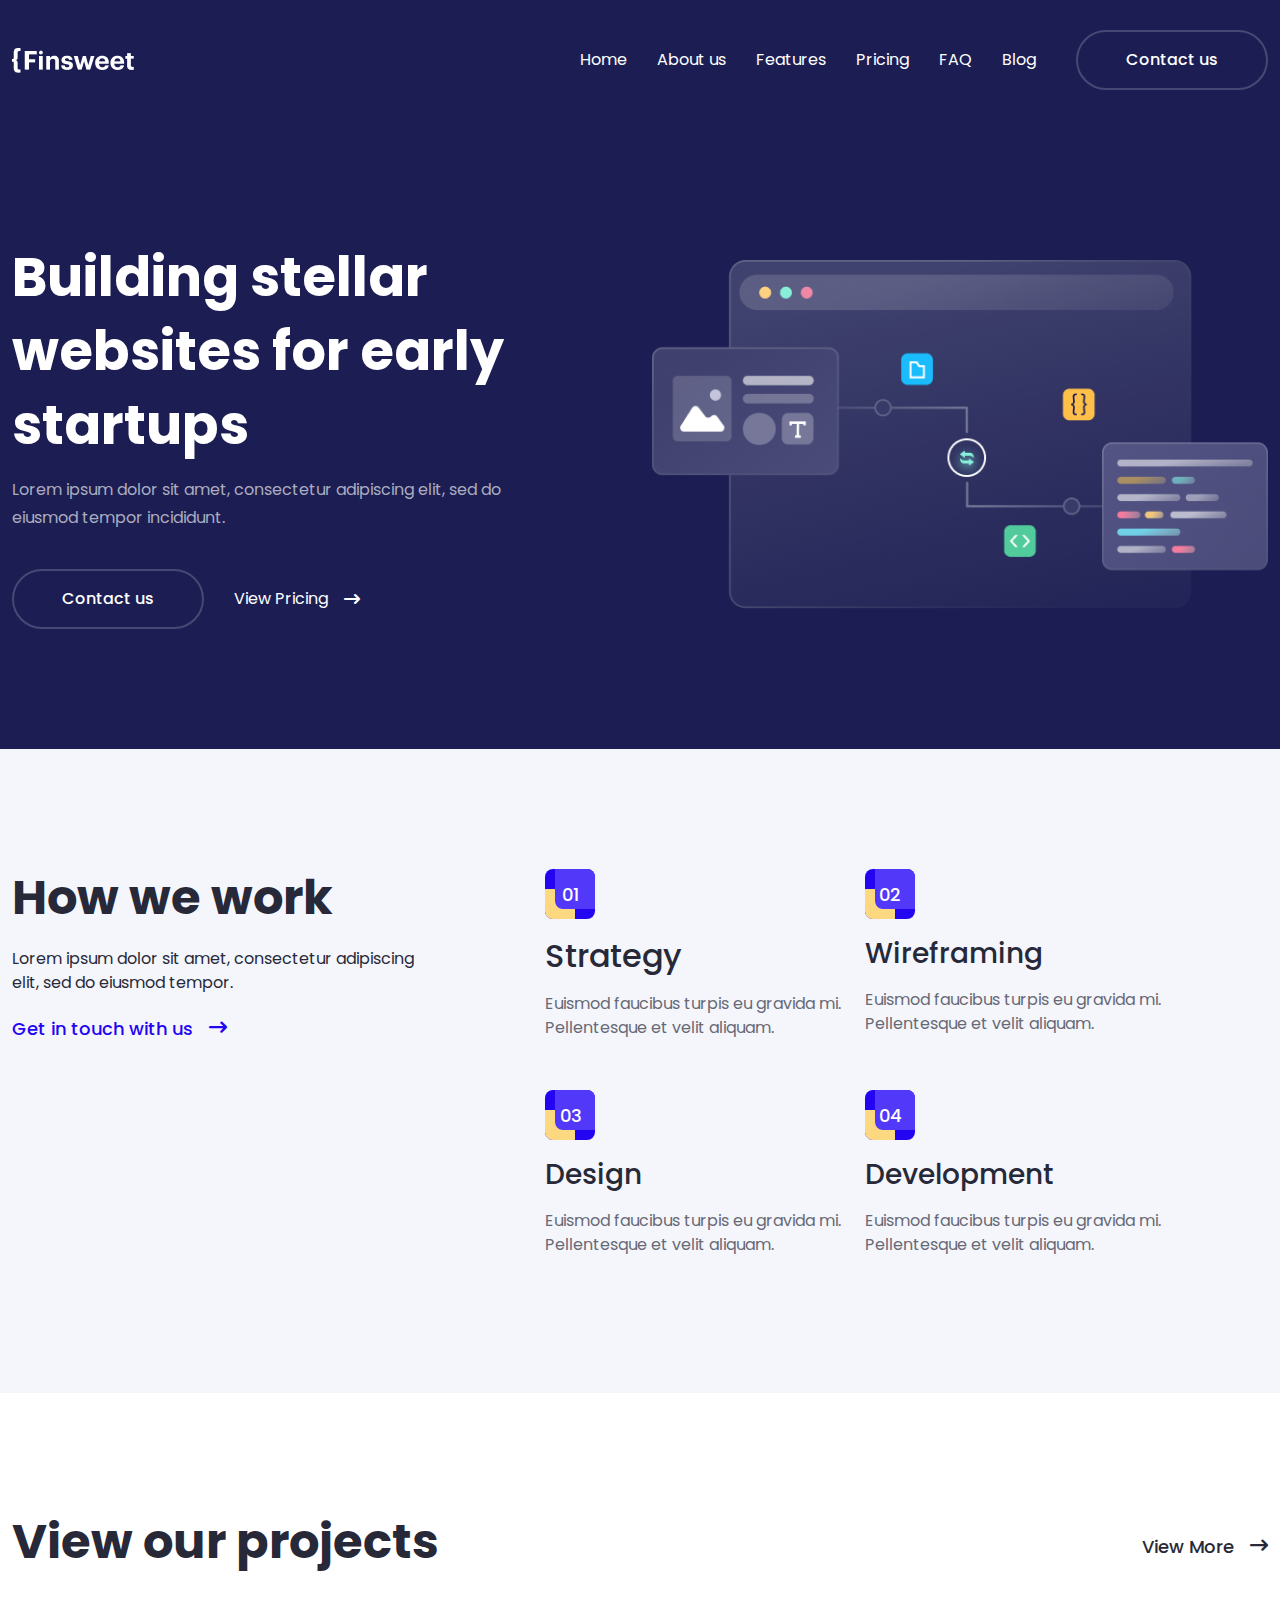
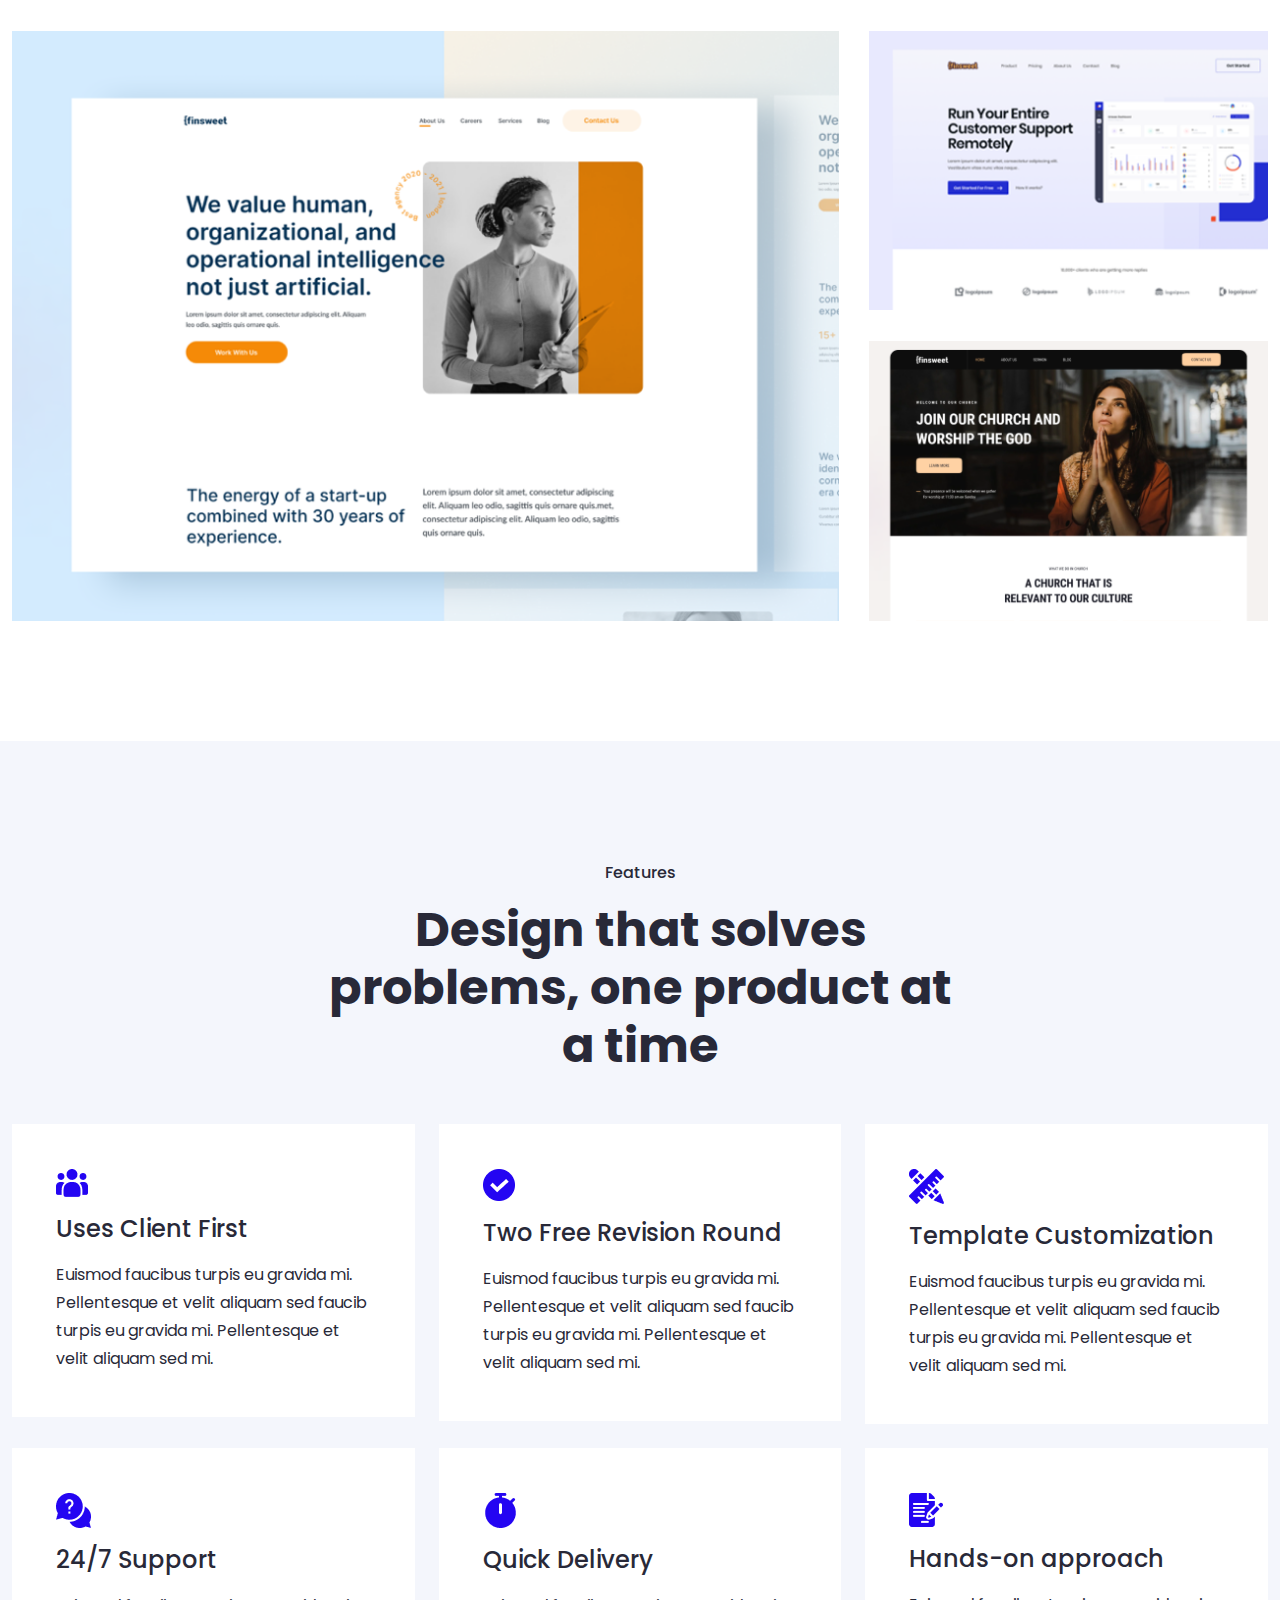
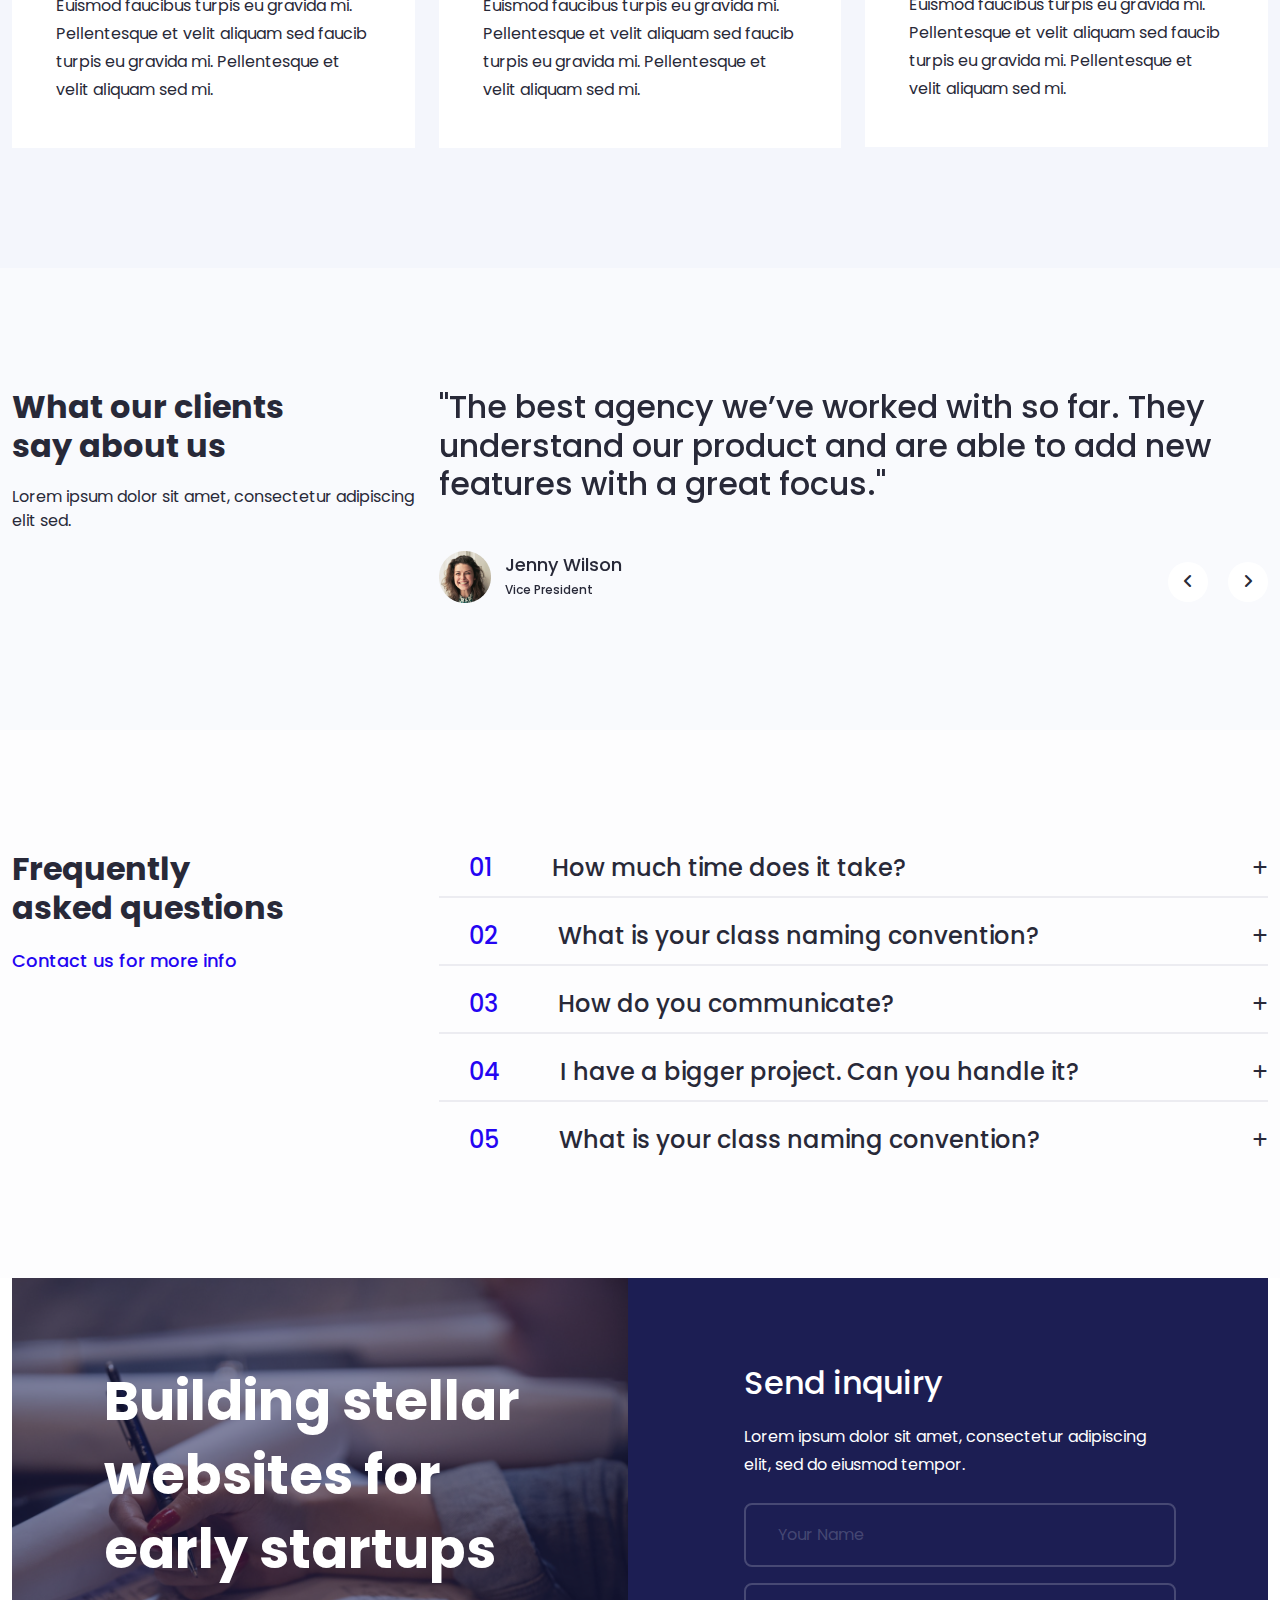
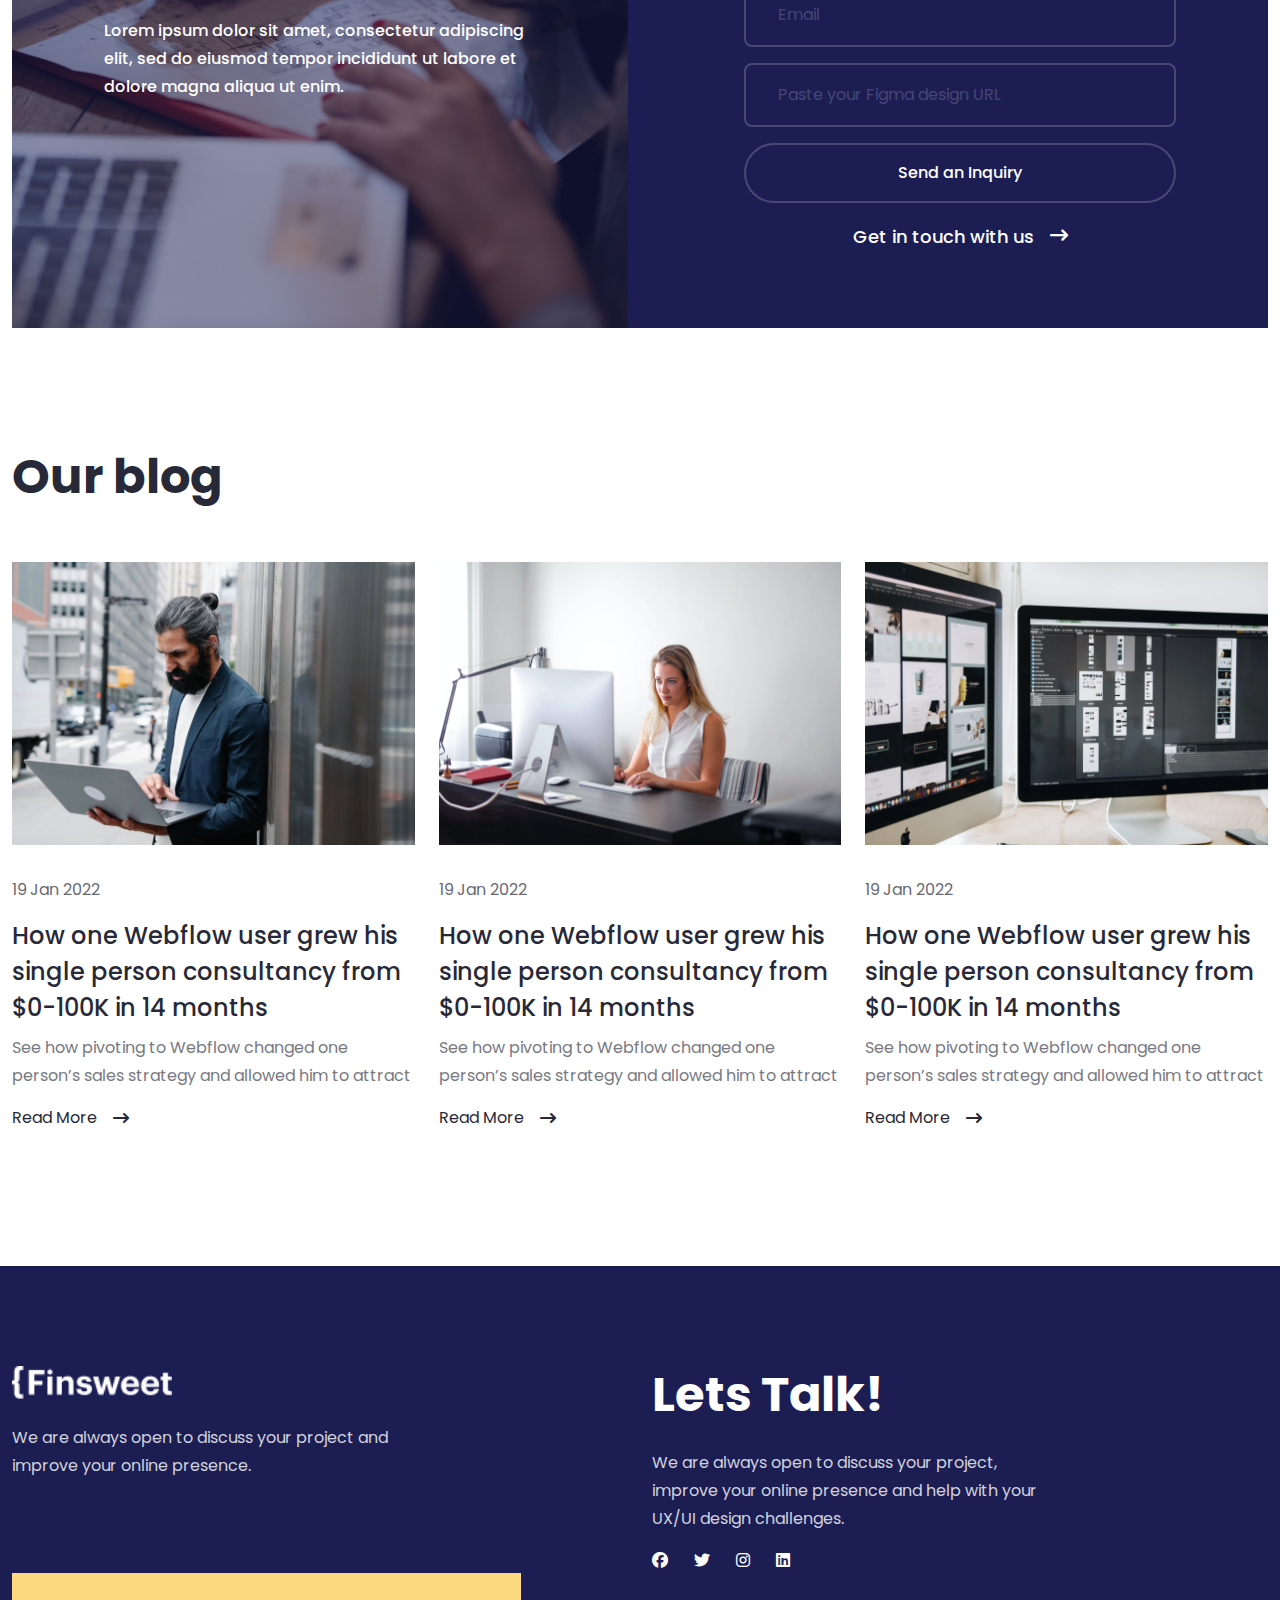
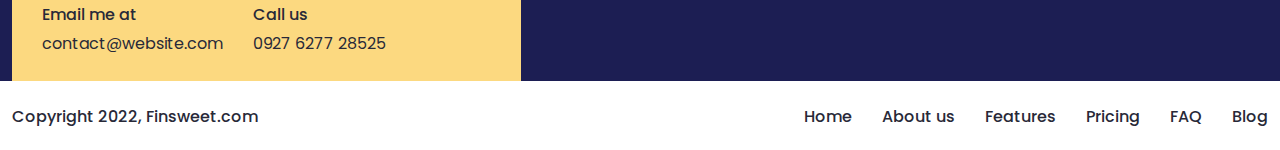
==== commit e4fed879: "Update index.html" ====
--- a/index.html
+++ b/index.html
@@ -42,7 +42,7 @@
 
     <!-- Header Area Start -->
     <header>
-        <div class="header-area sticky-navbar pt-30 pb-30">
+        <div class="header-area pt-30 pb-30">
             <div class="container">
                 <div class="row align-items-center header-lg">
                     <div class="col-lg-3 col-md-6 col-6">
@@ -947,4 +947,4 @@
     <script src="assets/js/main.js"></script>
 </body>
 
-</html>+</html>
